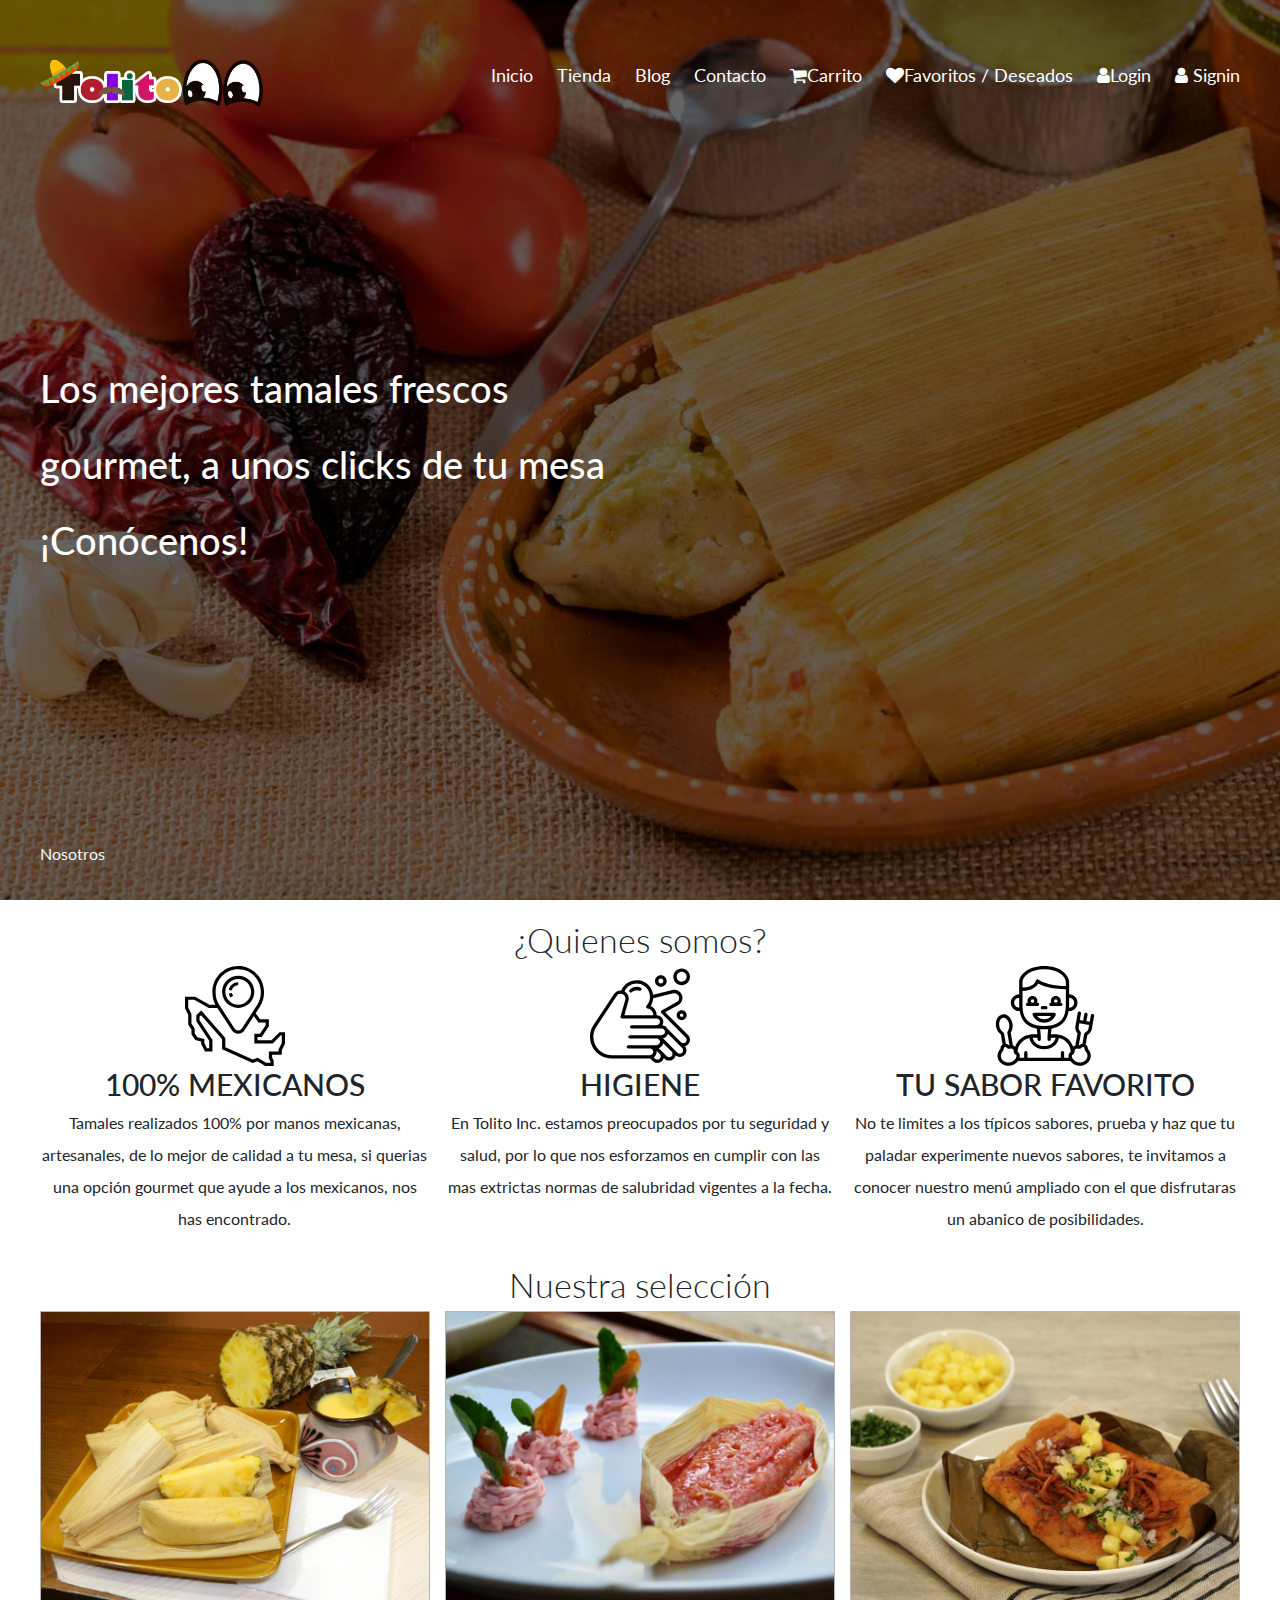
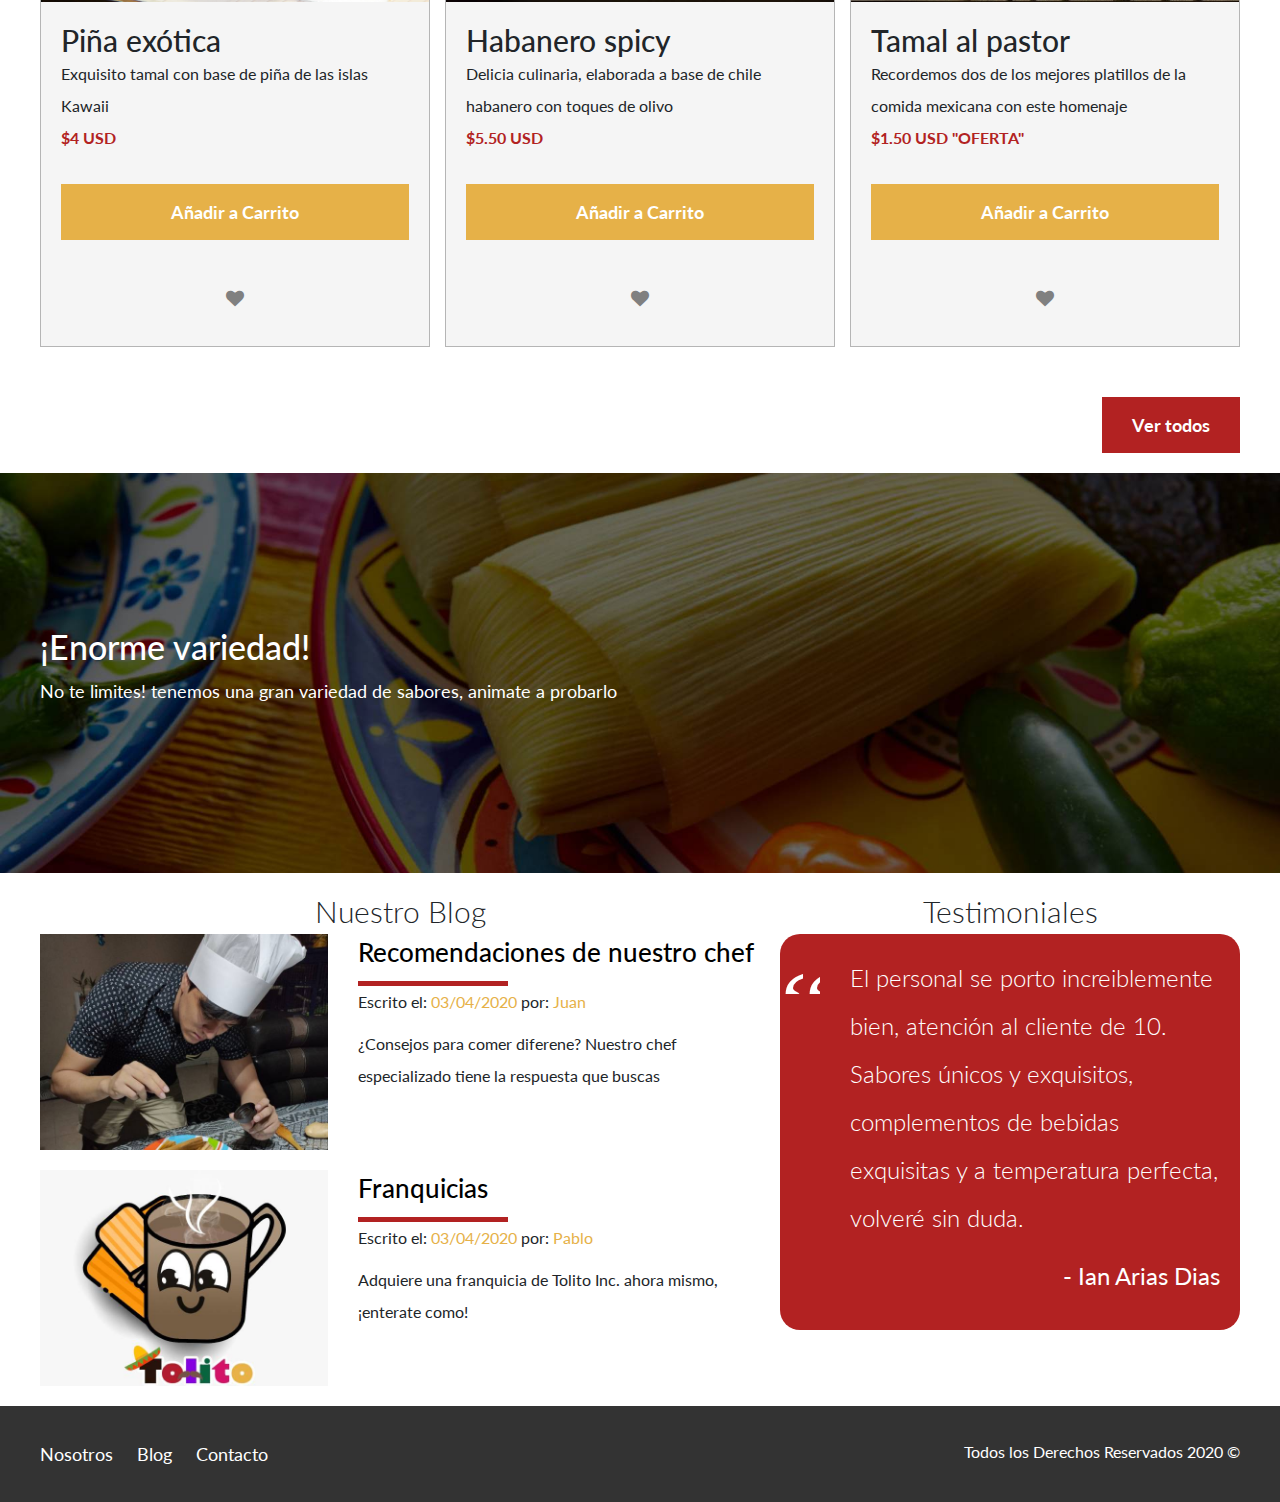
==== Index.html @ e8c3108d "Primera subida" ====
<!DOCTYPE html>
<html lang="en">
<head>
    <meta charset="UTF-8">
    <meta name="viewport" content="width=device-width, initial-scale=1.0">
    <meta http-equiv="X-UA-Compatible" content="chrome">
    <title>Tamales tolito</title>
    <link href="https://fonts.googleapis.com/css?family=Lato:300,400,700,900" rel="stylesheet">
    <link rel="stylesheet" href="https://cdnjs.cloudflare.com/ajax/libs/font-awesome/4.7.0/css/font-awesome.min.css">
    <link rel="stylesheet" href="https://stackpath.bootstrapcdn.com/bootstrap/4.4.1/css/bootstrap.min.css" integrity="sha384-Vkoo8x4CGsO3+Hhxv8T/Q5PaXtkKtu6ug5TOeNV6gBiFeWPGFN9MuhOf23Q9Ifjh" crossorigin="anonymous">
    <link rel="stylesheet" href="css/normalize.css">
    <link rel="stylesheet" href="css/styles.css">
</head>
<body>

    <header class="site-header inicio">
        <div class="contenedor contenido-header">
            <div class="barra">
                <a href="index.html">
                    <img src="img/tolito2.png" height="70px" alt="Logotipo de Tolito">
                </a>

                <div class="mobile-menu">
                    <a href="#navegacion">
                        <img src="img/barras.svg" alt="Icono Menu">
                    </a>
                </div>

                <nav id="navegacion" class="navegacion">
                    <a href="index.html">Inicio</a>
                    <a href="anuncios.html">Tienda</a>
                    <a href="blog.html">Blog</a>
                    <a href="contacto.html">Contacto</a>
                    <a href="carrito.html"><i class="fa fa-shopping-cart"></i>Carrito</a>
                    <a href="favoritos.html"><i class="fa fa-heart"></i>Favoritos / Deseados</a>
                    <a href="perfill.html"> <i class="fa fa-user"></i>Login </a>  <a href="perfils.html"> <i class="fa fa-user"></i> Signin </a>
                </nav>
            </div>
            <h1>Los mejores tamales frescos gourmet, a unos clicks de tu mesa ¡Conócenos!</h1>
            <a href="nosotros.html" class="nosotros d-block">Nosotros</a>
        </div> <!-- contenedor -->
    </header>

    <section class="contenedor seccion">
        <h2 class="fw-300 centrar-texto">¿Quienes somos?</h2>

        <div class="iconos-nosotros">
            <div class="icono">
                <img src="img/mexico.svg" height="100px"alt="Icono Mexico">
                <h3>100% Mexicanos</h3>
                <p>Tamales realizados 100% por manos mexicanas, artesanales, de lo mejor de calidad a tu mesa, si querias una opción gourmet que ayude a los mexicanos, nos has encontrado.</p>
            </div>

            <div class="icono">
                <img src="img/hand-wash.svg"height="100px" alt="Icono higiene">
                <h3>Higiene</h3>
                <p>En Tolito Inc. estamos preocupados por tu seguridad y salud, por lo que nos esforzamos en cumplir con las mas extrictas normas de salubridad vigentes a la fecha.</p>
            </div>

            <div class="icono">
                <img src="img/binge-eating.svg"height="100px" alt="Icono sabor">
                <h3>Tu sabor favorito</h3>
                <p>No te limites a los típicos sabores, prueba y haz que tu paladar experimente nuevos sabores, te invitamos a conocer nuestro menú ampliado con el que disfrutaras un abanico de posibilidades.</p>
            </div>
        </div>
    </section>

    <main class="seccion contenedor">
        <h2 class="fw-300 centrar-texto">Nuestra selección</h2>

        <div class="contenedor-anuncios">
            <div class="anuncio">
                <img src="img/anuncio1.jpg" alt="Tamal de piña">
                <div class="contenido-anuncio">
                    <h3>Piña exótica</h3>
                    <p>Exquisito tamal con base de piña de las islas Kawaii</p>
                    <p class="precio">$4 USD</p>
                    <a href="anuncio.html" class="boton boton-amarillo d-block">Añadir a Carrito</a><a href="#" class="boton d-block"><i class="fa fa-heart"></i></a>
                </div>
            </div>

            <div class="anuncio">
                <img src="img/anuncio2.jpg" alt="Tamal de habanero">
                <div class="contenido-anuncio">
                    <h3>Habanero spicy</h3>
                    <p>Delicia culinaria, elaborada a base de chile habanero con toques de olivo</p>
                    <p class="precio">$5.50 USD</p>

                    <a href="anuncio.html" class="boton boton-amarillo d-block">Añadir a Carrito</a><a href="#" class="boton d-block"><i class="fa fa-heart"></i></a>
                </div>
            </div>

            <div class="anuncio">
                <img src="img/anuncio3.jpg" alt="Tamal pastor">
                <div class="contenido-anuncio">
                    <h3>Tamal al pastor </h3>
                    <p>Recordemos dos de los mejores platillos de la comida mexicana con este homenaje</p>
                    <p class="precio">$1.50 USD "OFERTA"</p>


                    <a href="anuncio.html" class="boton boton-amarillo d-block">Añadir a Carrito</a><a href="#" class="boton d-block"><i class="fa fa-heart"></i></a>
                </div>
            </div>
        </div>

        <div class="ver-todas">
            <a href="anuncios.html" class="boton boton-verde">Ver todos</a>
        </div>
    </main>

    <section class="imagen-contacto">
        <div class="contenedor contenido-contacto">
            <h2>¡Enorme variedad!</h2>
            <p>No te limites! tenemos una gran variedad de sabores, animate a probarlo</p>
        </div>
    </section>

    <div class="seccion-inferior contenedor seccion">
        <section class="blog">
            <h3 class="centrar-texto fw-300">Nuestro Blog</h3>

            <article class="entrada-blog">
                <div class="imagen">
                    <img src="img/blog1.jpg" alt="Entrada de blog">
                </div>
                <div class="texto-entrada">
                    <a href="entrada.html">
                        <h4>Recomendaciones de nuestro chef</h4>
                    </a>
                    <p>Escrito el: <span> 03/04/2020 </span> por: <span> Juan </span> </p>
                    <p>¿Consejos para comer diferene? Nuestro chef especializado tiene la respuesta que buscas</p>
                </div>
            </article>

            <article class="entrada-blog">
                <div class="imagen">
                    <img src="img/blog2.jpg" alt="Entrada de blog">
                </div>
                <div class="texto-entrada">
                    <a href="entrada.html">
                        <h4>Franquicias</h4>
                    </a>
                    <p>Escrito el: <span> 03/04/2020 </span> por: <span> Pablo </span> </p>
                    <p>Adquiere una franquicia de Tolito Inc. ahora mismo, ¡enterate como!</p>
                </div>
            </article>
        </section>

        <section class="testimoniales">
            <h3 class="centrar-texto fw-300">Testimoniales</h3>
            <div class="testimonial">

                <blockquote>
                    El personal se porto increiblemente bien, atención al cliente de 10. Sabores únicos y exquisitos, complementos de bebidas exquisitas y a temperatura perfecta, volveré sin duda.
                </blockquote>
                <p>- Ian Arias Dias</p>
            </div>
        </section>

    </div>

    <footer class="site-footer seccion">
        <div class="contenedor contenedor-footer">
            <nav class="navegacion">
                <a href="nosotros.html">Nosotros</a>
                <a href="blog.html">Blog</a>
                <a href="contacto.html">Contacto</a>
            </nav>
            <p class="copyright">Todos los Derechos Reservados 2020 &copy; </p>
        </div>
    </footer>
          <!-- Insert these scripts at the bottom of the HTML, but before you use any Firebase services -->

  <!-- Firebase App (the core Firebase SDK) is always required and must be listed first -->
  <script src="/__/firebase/6.2.0/firebase-app.js"></script>

  <!-- Add Firebase products that you want to use -->
  <script src="/__/firebase/6.2.0/firebase-auth.js"></script>
  <script src="/__/firebase/6.2.0/firebase-firestore.js"></script>
</body>
</html>
---- css/styles.css ----
html {
    box-sizing: border-box;
    font-size: 62.5%; /** Reset para REMS - 62.5% = 10px de 16px **/
}
*, *:before, *:after {
    box-sizing: inherit;
}
body {
    font-family: 'Lato', sans-serif;
    font-size: 1.6rem;
    line-height: 2;
}
a:hover {
    color: #b22222;
}
a {
text-decoration: none;
}
/** Globales **/
img {
    max-width: 100%;
}
.contenedor {
    width: 95%;
    max-width: 120rem; /** = 1200px; **/
    margin: 0 auto;
}
h1 {
    font-size: 3.8rem;
}
h2 {
    font-size: 3.4rem;
}
h3 {
    font-size: 3rem;
}
h4 {
    font-size: 2.6rem;
}

/** Utilidades **/
.seccion {
    margin-top: 2rem;
    margin-bottom: 2rem;
}
.fw-300 {
    font-weight: 300;
}
.centrar-texto {
    text-align: center;
}
.d-block {
    display: block!important;
}
.contenido-centrado {
    max-width: 800px;
}

/** Botones **/
.boton {
    color: #ffffff;
    font-weight: 700;
    text-decoration: none;
    font-size: 1.8rem;
    padding: 1rem 3rem;
    margin-top: 3rem;
    display: inline-block;
    text-align: center;
    border: none;
    display: block;
    flex: 0 0 100%;
}
@media (min-width: 768px) {
    .boton {
        display: inline-block;
        flex: 0 0 auto;
    }
}
.boton:hover {
    cursor: pointer;
}
.boton-amarillo {
    background-color: #E6B148;
}
.boton-verde {
    background-color: #b22222;
}
.boton-verde:hover {
    color:aliceblue;
}

.contenido-anuncio i{
    color:  gray;
}
i:hover{
    color:#b22222;
}

/* Header */
.site-header {
    background-color: #333333;
    padding: 1rem 0 3rem 0;
}
.site-header.inicio {
    background-image: url(../img/header.png);
    background-position: center center;
    background-size: cover;
    height: 100vh;
    min-height: 60rem;
}
.contenido-header {
    height: 100%;
    display: flex;
    flex-direction: column;
    justify-content: space-between;
    text-align: center;
}
@media (min-width: 768px) {
    .contenido-header{
        text-align: left;
    }
}
.contenido-header h1 {
    color: #ffffff;
    padding-bottom: 2rem;
    max-width: 60rem;
    line-height: 2;
}
.barra {
    padding-top: 3rem;
}
@media (min-width: 768px) {
    .barra {
        display: flex;
        justify-content: space-between;
        align-items: center;
    }
}

/** Navegacion **/
.navegacion a {
    color: #ffffff;
    text-decoration: none;
    font-size: 2.2rem;
    display: block;
}
@media (min-width: 768px) {
    .navegacion a {
        display: inline-block;
        font-size: 1.8rem; /** = 18px **/
        margin-right: 2rem;
    }
    .navegacion a:last-of-type {
        margin: 0;
    }
}
.navegacion a:hover {
    color: #b22222;
}

/** Mobile Menu **/
.mobile-menu img {
    width: 5rem;
}
@media (min-width: 768px) {
    .mobile-menu {
        display: none;
    }
}
.navegacion:target {
    display: block;
}
.navegacion {
    display: none;
}
@media (min-width: 768px) {
    .navegacion {
        display: block;
    }
}

/** Iconos Nosotros **/
.nosotros{
    text-decoration: none;
    color: aliceblue;
}
@media (min-width: 768px) {
    .iconos-nosotros {
        display: flex;
        justify-content: space-between;
    }
}
.icono {
    text-align: center;
}
@media (min-width: 768px) {
    .icono {
        flex-basis: calc(33.3% - 1rem);
    }
}
.icono h3 {
    text-transform: uppercase;
}
/** Anuncios **/

@media (min-width: 768px) {
    .contenedor-anuncios{
        display: flex;
        justify-content: space-between;
        flex-wrap: wrap;
    }
}
.anuncio {
    border: 1px solid #B5B5B5;
    background-color: #F5F5F5;
    margin-bottom: 2rem;
}
@media (min-width: 768px) {
    .anuncio {
        flex: 0 0 calc(33.3% - 1rem);
    }
}
.contenido-anuncio {
    padding: 2rem;
}
.contenido-anuncio h3,
.contenido-anuncio p  {
    margin: 0;
}
.precio {
    color: #b22222;
    font-weight: 700;
}
.ver-todas {
    display: flex;
    justify-content: flex-end;
}
.pcompras{
    display: block;
}
/** Contacto Home **/
.imagen-contacto {
    background-image: url(../img/encuentra.jpg);
    background-position: center center;
    background-size: cover;
    height: 40rem;
    display: flex;
    align-items: center;
}
.contenido-contacto {
    flex: 0 0 95%;
    color: #ffffff;
}
.contenido-contacto p {
    font-size: 1.8rem;
}

/** Sección Inferior **/
@media (min-width: 768px) {
    .seccion-inferior {
        display: flex;
        justify-content: space-between;
    }
    .seccion-inferior .blog {
        flex-basis: 60%;
    }
    .seccion-inferior .testimoniales {
        flex-basis: calc(40% - 2rem);
    }
}
.entrada-blog {
    margin-bottom: 2rem;
}
@media (min-width: 768px) {
    .entrada-blog {
        display: flex;
        justify-content: space-between;
    }
}

.entrada-blog:last-of-type {
    margin-bottom: 0;
}
@media (min-width: 768px) {
    .entrada-blog .imagen {
        flex-basis: 40%;
    }
    .entrada-blog .texto-entrada {
        flex-basis: calc(60% - 3rem);
    }
}
.texto-entrada a {
    color: #000000;
    text-decoration: none;
}
.texto-entrada h4 {
    margin: 0;
    line-height: 1.4;
}
.texto-entrada h4::after {
    content: '';
    display: block;
    width: 15rem;
    height: .5rem;
    background-color: #b22222;
    margin-top: 1rem;
}
.texto-entrada span {
    color: #E6B148;
}
/*** Testimoniales **/
.testimonial {
    background-color: #b22222;
    font-size: 2.4rem;
    padding: 2rem;
    color: #ffffff;
    border-radius: 2rem;
}
.testimonial  p {
    text-align: right;
}
.testimonial blockquote::before {
    content: '';
    background-image: url(../img/comilla.svg);
    width: 4rem;
    height: 4rem;
    position: absolute;
    left: -2rem;
}

.testimonial blockquote {
    position: relative;
    padding-left: 5rem;
    font-weight: 300;
}
/** Footer **/
.site-footer {
    background-color: #333333;
    margin: 0;
}
.contenedor-footer {
    padding: 3rem 0;
    text-align: center;
}
@media (min-width: 768px) {
    .contenedor-footer {
        display: flex;
        justify-content: space-between;
    }
}
.site-footer nav {
    display: none;
}
@media (min-width: 768px) {
    .site-footer nav {
        display: block;
    }
}

.copyright {
    margin: 0;
    color: #ffffff;
}

/** INTERNAS **/
/* Nosotros **/
@media (min-width: 768px) {
    .contenido-nosotros {
        display: grid;
        grid-template-columns: repeat(2, 1fr);
        grid-column-gap: 2rem;
    }
}

.texto-nosotros blockquote {
    font-weight: 900;
    font-size: 2rem;
    margin: 0;
    padding: 1rem 0 3rem 0;
}

/** Anuncio **/
.resumen-propiedad {
    display: flex;
    justify-content: space-between;
    align-items: center;
}

/** Contacto **/
.contacto p {
    font-size: 1.4rem;
    color: #4f4f4f;
    margin: 2rem 0 0 0;
}
legend {
    font-size: 2rem;
    color: #4f4f4f;
}
label {
    font-weight: 700;
    text-transform: uppercase;
    display: block;
}
/*Registro*/
.registrof{
    padding: 2rem;
    margin-bottom: 4rem;
}
.registro{
    padding: 1rem;
}

input:not([type="submit"]),
textarea,
select {
    padding: 1rem;
    display: block;
    width: 100%;
    background-color: #e1e1e1;
    margin-bottom: 2rem;
    border: none;
    border-radius: 1rem;
}
input[type="radio"]{
    width: auto;
    margin: 0;
}
select {
    -webkit-appearance: none;
    appearance: none;
}
textarea {
    height: 20rem;
}
.forma-contacto {
    max-width:30rem;
    display: flex;
    justify-content: space-between;
    align-items: center;
}
/*Compras*/
.compras{
    display:flex;
    justify-content: flex-end;
    margin-right: 3rem;
    margin-bottom: 3rem;
    
}
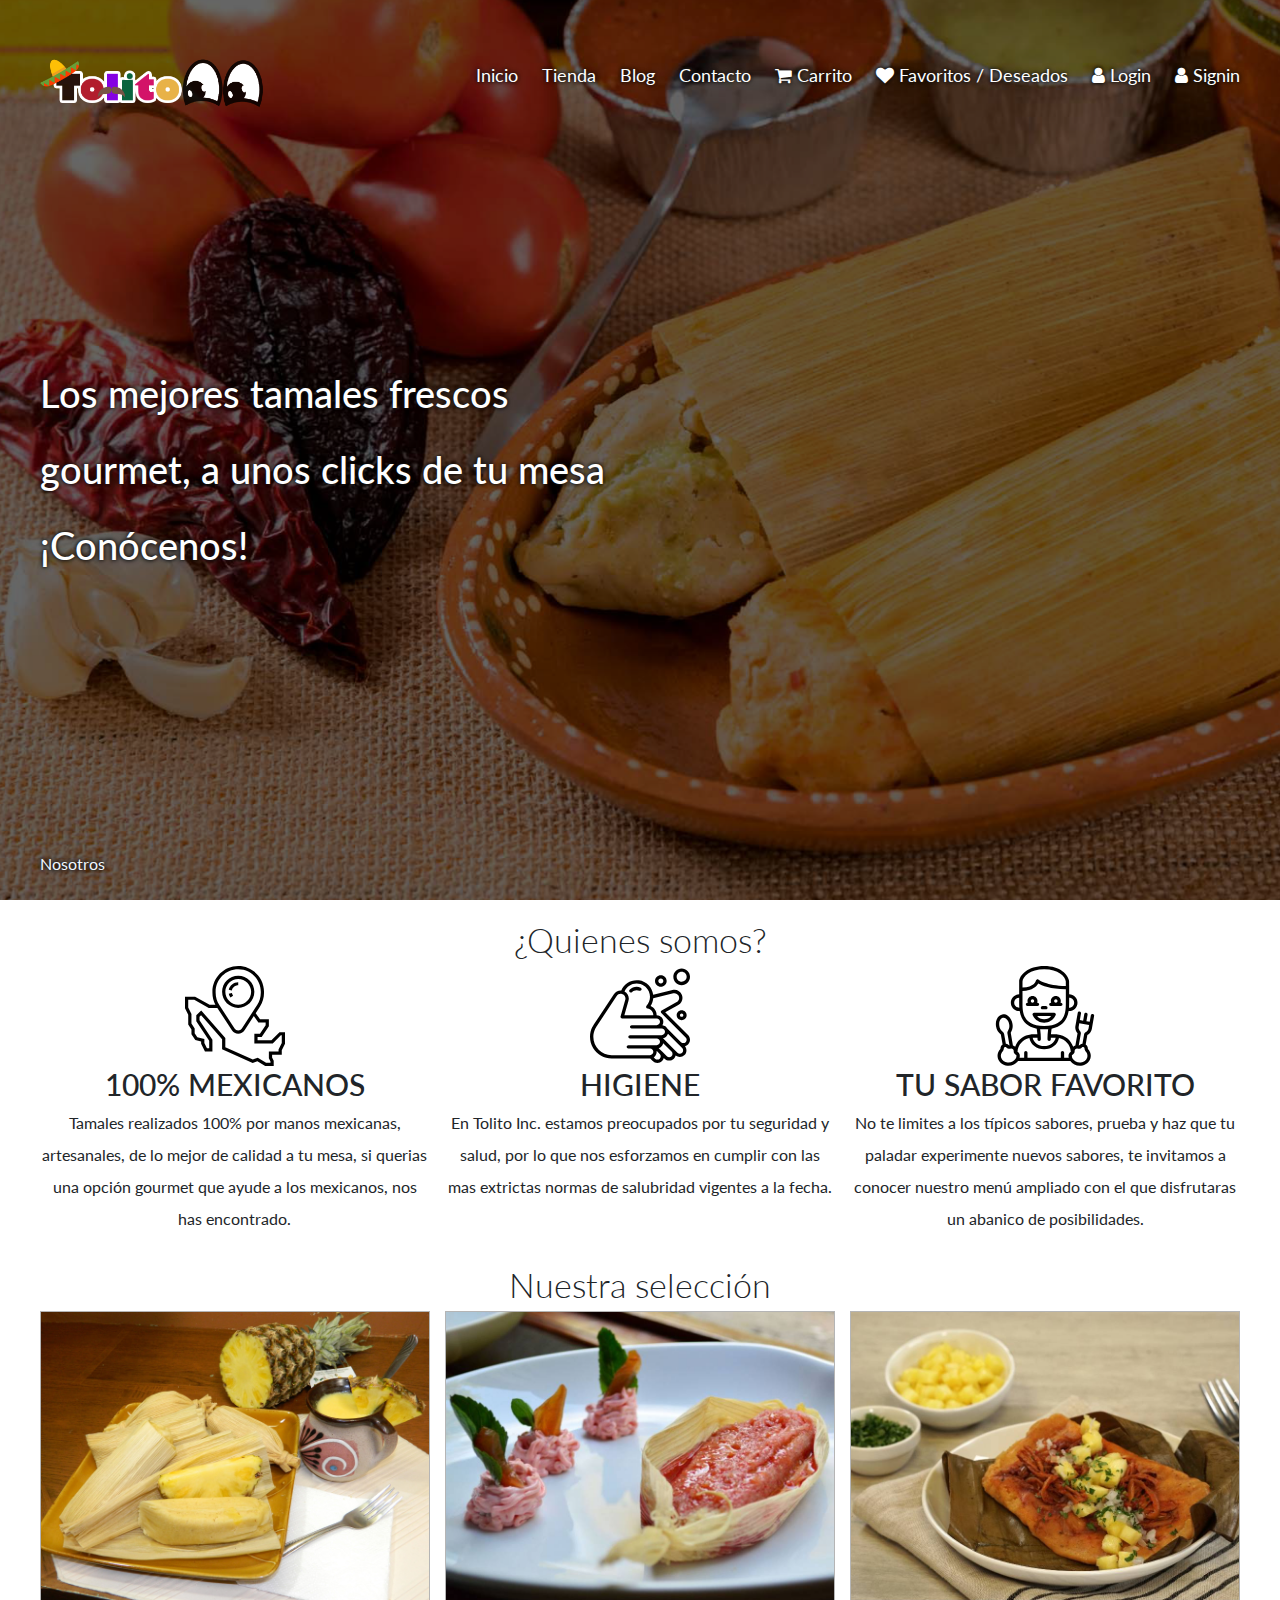
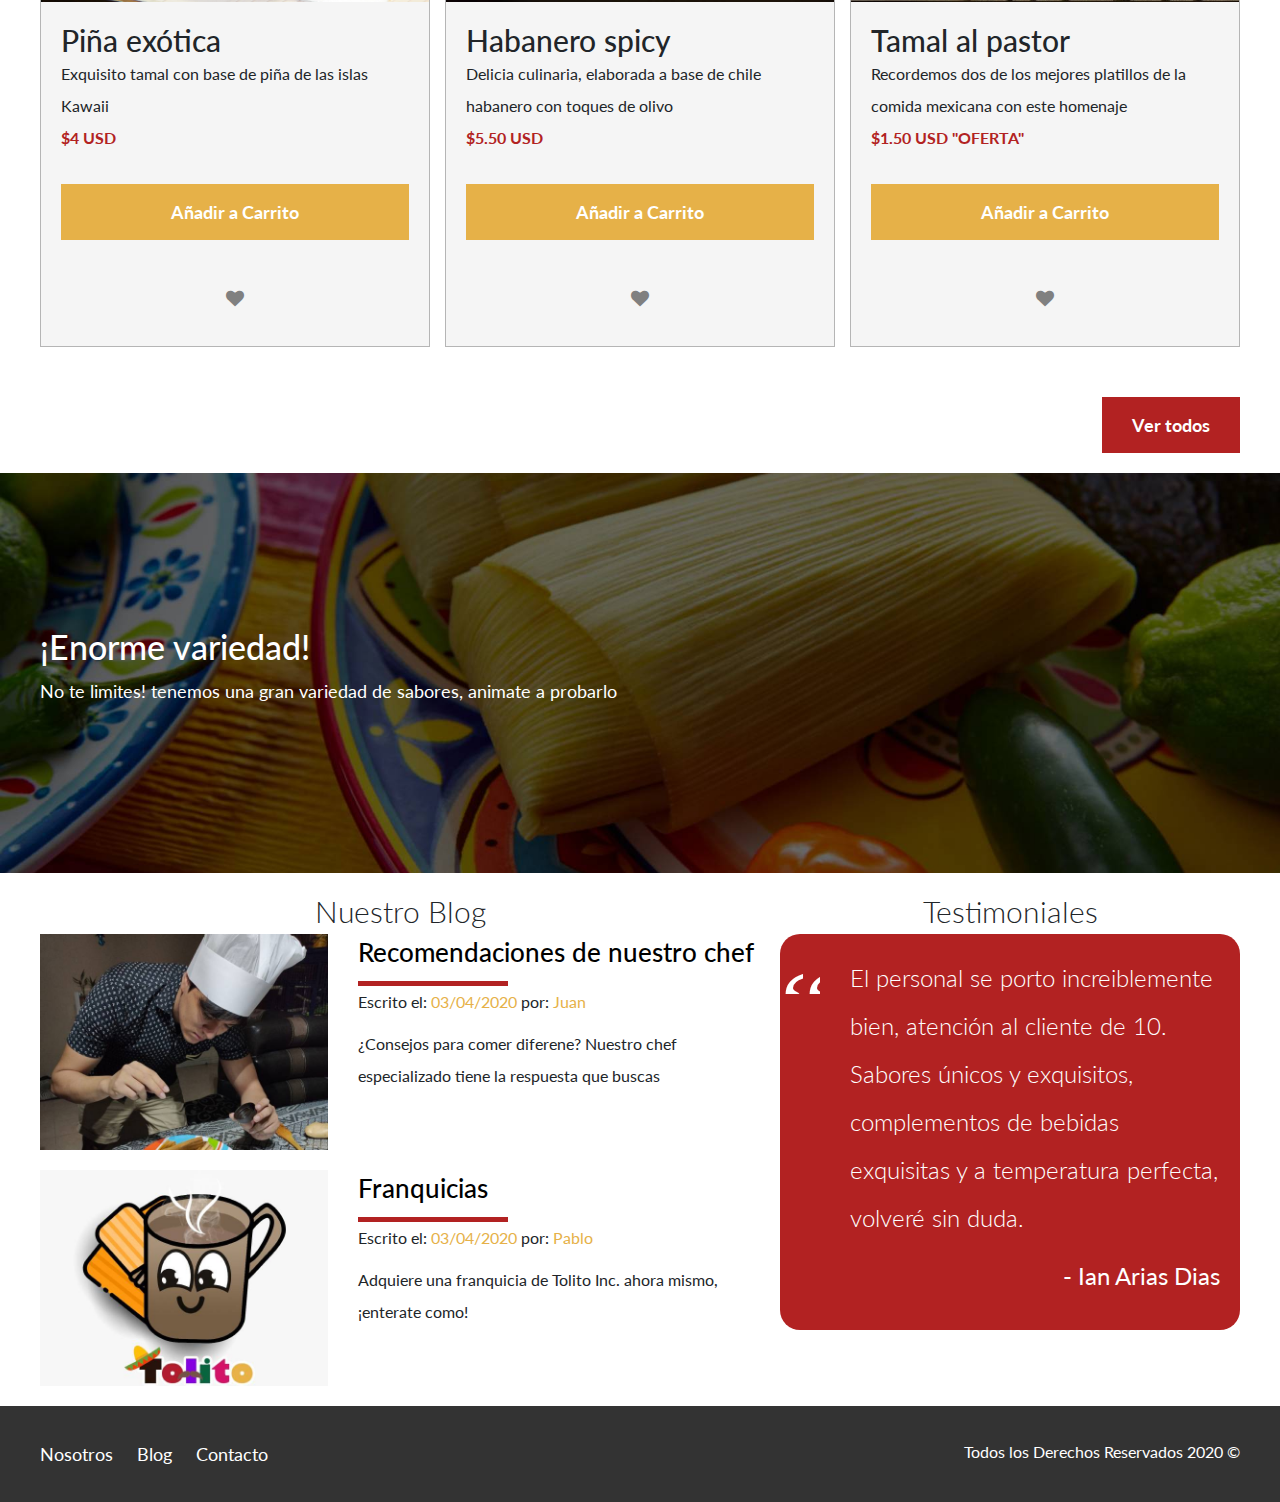
==== commit 322404b5: "Botones diseñados, <i> acomodados en header" ====
--- a/Index.html
+++ b/Index.html
@@ -31,9 +31,9 @@
                     <a href="anuncios.html">Tienda</a>
                     <a href="blog.html">Blog</a>
                     <a href="contacto.html">Contacto</a>
-                    <a href="carrito.html"><i class="fa fa-shopping-cart"></i>Carrito</a>
-                    <a href="favoritos.html"><i class="fa fa-heart"></i>Favoritos / Deseados</a>
-                    <a href="perfill.html"> <i class="fa fa-user"></i>Login </a>  <a href="perfils.html"> <i class="fa fa-user"></i> Signin </a>
+                    <a href="carrito.html"><i class="fa fa-shopping-cart"></i>  Carrito</a>
+                    <a href="favoritos.html"><i class="fa fa-heart"></i>  Favoritos / Deseados</a>
+                    <a href="perfill.html"> <i class="fa fa-user"></i>  Login</a> <a href="perfils.html"> <i class="fa fa-user"></i>  Signin </a>
                 </nav>
             </div>
             <h1>Los mejores tamales frescos gourmet, a unos clicks de tu mesa ¡Conócenos!</h1>
@@ -178,4 +178,4 @@
   <script src="/__/firebase/6.2.0/firebase-auth.js"></script>
   <script src="/__/firebase/6.2.0/firebase-firestore.js"></script>
 </body>
-</html>
+</html>--- a/css/styles.css
+++ b/css/styles.css
@@ -1,6 +1,6 @@
 html {
     box-sizing: border-box;
-    font-size: 62.5%; /** Reset para REMS - 62.5% = 10px de 16px **/
+    font-size: 62.5%;
 }
 *, *:before, *:after {
     box-sizing: inherit;
@@ -9,7 +9,9 @@
     font-family: 'Lato', sans-serif;
     font-size: 1.6rem;
     line-height: 2;
-}
+    min-width: 100vh;
+}
+
 a:hover {
     color: #b22222;
 }
@@ -22,8 +24,11 @@
 }
 .contenedor {
     width: 95%;
-    max-width: 120rem; /** = 1200px; **/
+    max-width: 120rem;
     margin: 0 auto;
+}
+.contenedor2{
+    padding-bottom: 20rem;
 }
 h1 {
     font-size: 3.8rem;
@@ -76,6 +81,7 @@
         flex: 0 0 auto;
     }
 }
+
 .boton:hover {
     cursor: pointer;
 }
@@ -98,8 +104,10 @@
 
 /* Header */
 .site-header {
-    background-color: #333333;
-    padding: 1rem 0 3rem 0;
+    background-color: #353535;
+    padding: 1rem 0 2rem 0;
+    width: 100%;
+    transition: aal ease-in-out 0.8s;
 }
 .site-header.inicio {
     background-image: url(../img/header.png);
@@ -107,6 +115,7 @@
     background-size: cover;
     height: 100vh;
     min-height: 60rem;
+    text-shadow: 0 0 3px #1C1C1C, 0 0 5px #000000;
 }
 .contenido-header {
     height: 100%;
@@ -337,6 +346,7 @@
 .site-footer {
     background-color: #333333;
     margin: 0;
+    
 }
 .contenedor-footer {
     padding: 3rem 0;
@@ -444,5 +454,102 @@
     justify-content: flex-end;
     margin-right: 3rem;
     margin-bottom: 3rem;
+
+}
+/*login*/
+.contenedor-login{
+    display: flex;
+    justify-content: space-between;
+    flex-wrap: wrap;
+}
+@media (min-width: 768px) {
+    .contenedor-login{
+        display: flex;
+        justify-content: flex;
+    }
+}
+.login-d{
+    flex-basis:67%;
+}
+.login-i{
+    flex-basis: 33%;
+    padding-top: 2rem;
+    padding-right: 1rem;
+    padding-left: 1.5rem;
     
+}
+.loginbk{
+    background-image: url(../img/loginimg.jpg);
+    background-position: center center;
+    background-size: cover;
+    height: 80vh;
+    min-height: 3rem;   
+}
+.loginbk h3{
+    color: #ffffff;
+    padding-top: 30rem;
+    padding-bottom: 11rem;
+    max-width: 60rem;
+    line-height: 2;
+    text-align: center;
+    text-shadow: 0 0 3px #1C1C1C, 0 0 5px #000000;
+
+}
+anuncio1{
+    border: 1px solid #B5B5B5;
+    
+}
+/*botonesintento2*/
+button{
+    background: none;
+    color:black;
+    width: 12rem;
+    height: 3rem;
+    border: 1px solid #b22222;
+    font-size: 1.3rem;
+    border-radius: .1rem;
+    transition: .6s;
+    overflow: hidden;
+}
+button:focus{
+    outline: none;;
+}
+button:before{
+    content: '';
+    display: block;
+    position: absolute;
+    background: rgba(218, 10, 33,.5);
+    width: .6rem;
+    height: 100%;
+    left:0;
+    top:0;
+    opacity: .5s;
+    filter: blur(3rem);
+    transform: translateX(-13rem) skewX(-15deg);
+
+}
+
+button:after{
+    content:0;
+    display:block;
+    position: absolute;
+    background: rgba(218, 10, 33,.2);
+    width: .3rem;
+    height: 100%;
+    left: .3rem;
+    top:0;
+    opacity:0;
+    filter: blur(3rem);
+}
+button:hover{
+    background: #b22222;
+    cursor:pointer;
+}
+button:hover:before {
+    opacity: .6;
+    transition: 1s;
+}
+button:hover:before {
+    opacity: 1;
+    transition: 1s;
 }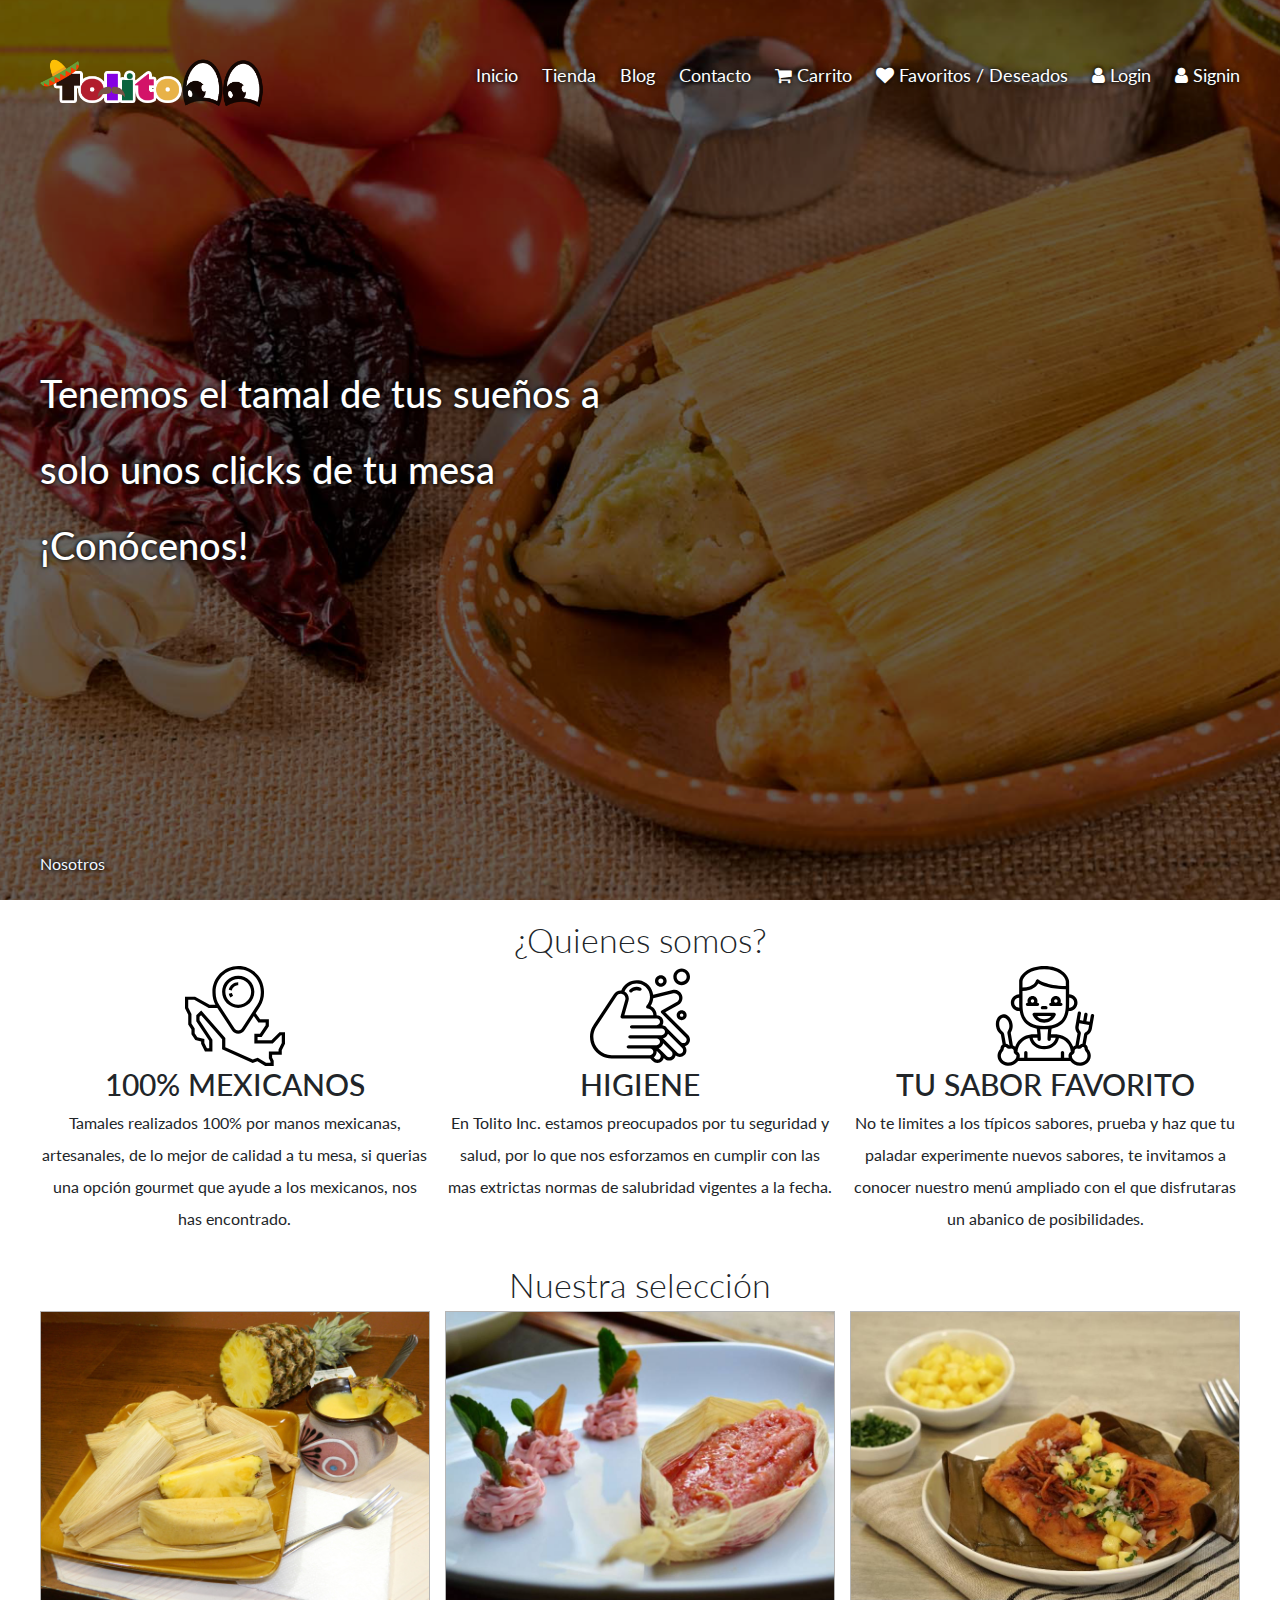
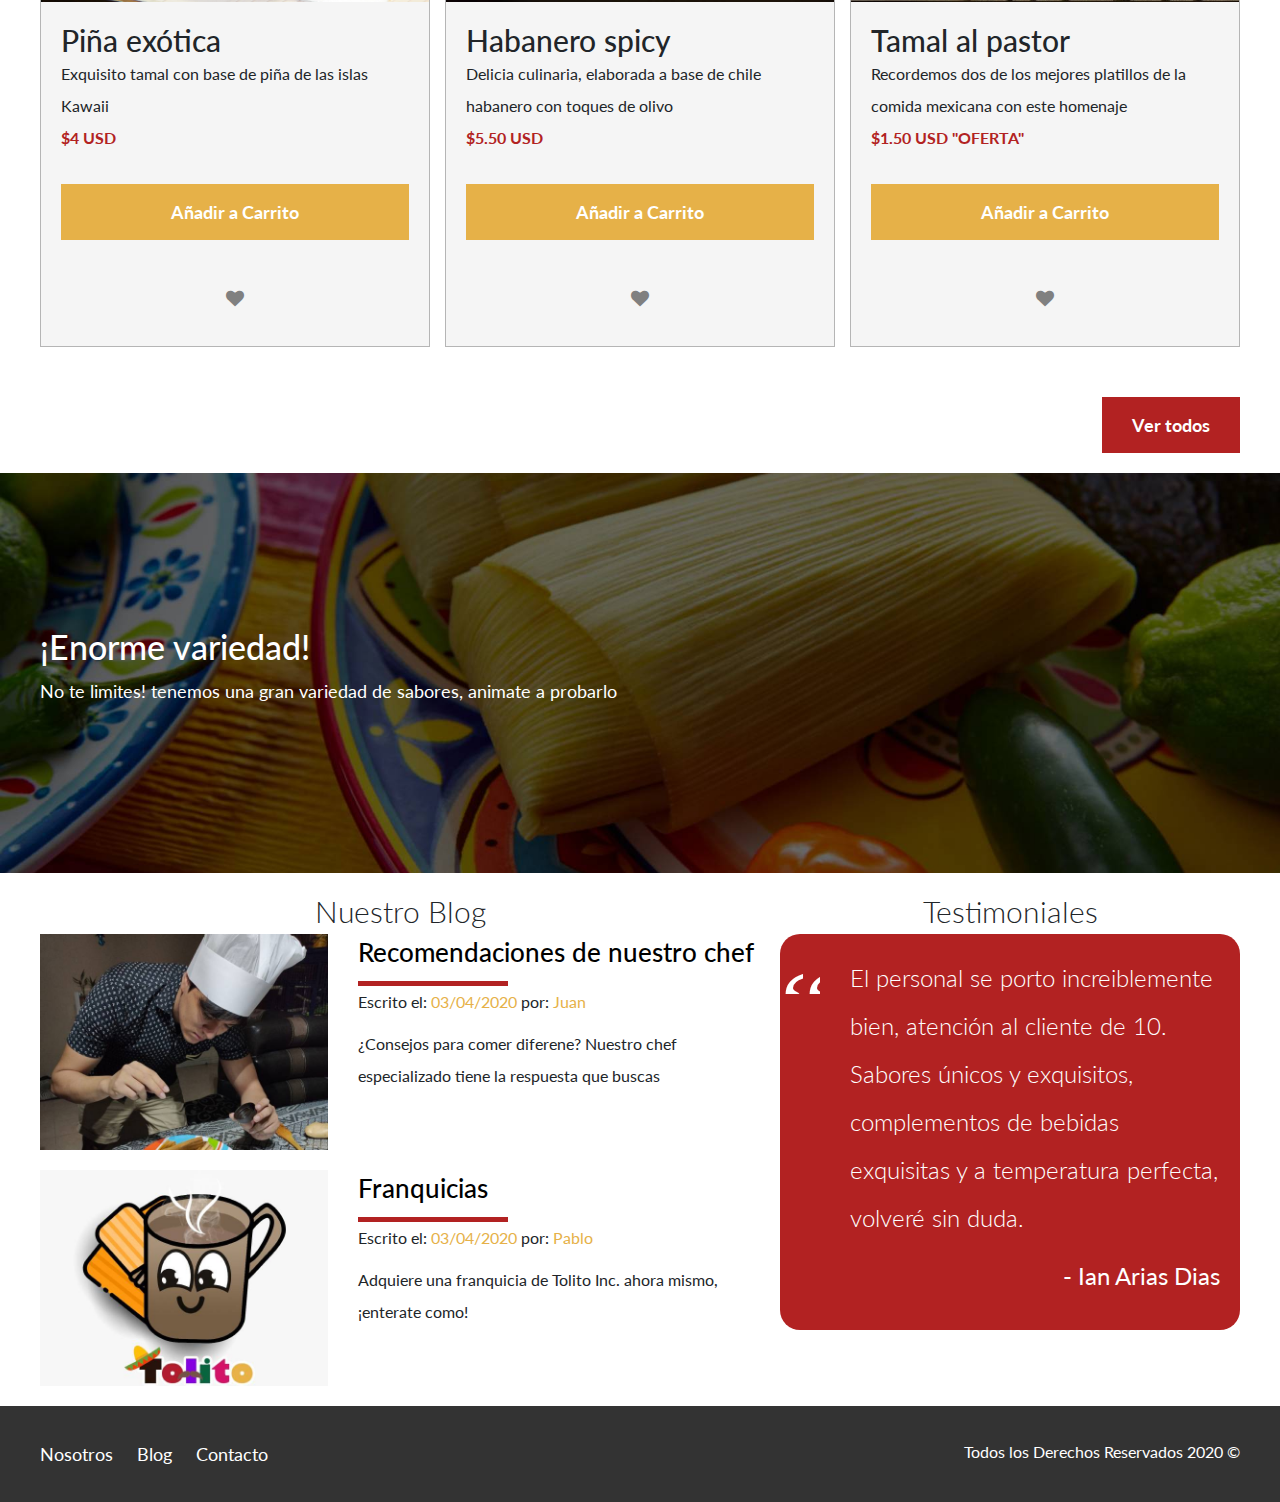
==== commit 88d5a09f: "Merge pull request #2 from DiPa71/Juan" ====
--- a/Index.html
+++ b/Index.html
@@ -36,7 +36,7 @@
                     <a href="perfill.html"> <i class="fa fa-user"></i>  Login</a> <a href="perfils.html"> <i class="fa fa-user"></i>  Signin </a>
                 </nav>
             </div>
-            <h1>Los mejores tamales frescos gourmet, a unos clicks de tu mesa ¡Conócenos!</h1>
+            <h1>Tenemos el tamal de tus sueños a solo unos clicks de tu mesa ¡Conócenos!</h1>
             <a href="nosotros.html" class="nosotros d-block">Nosotros</a>
         </div> <!-- contenedor -->
     </header>
